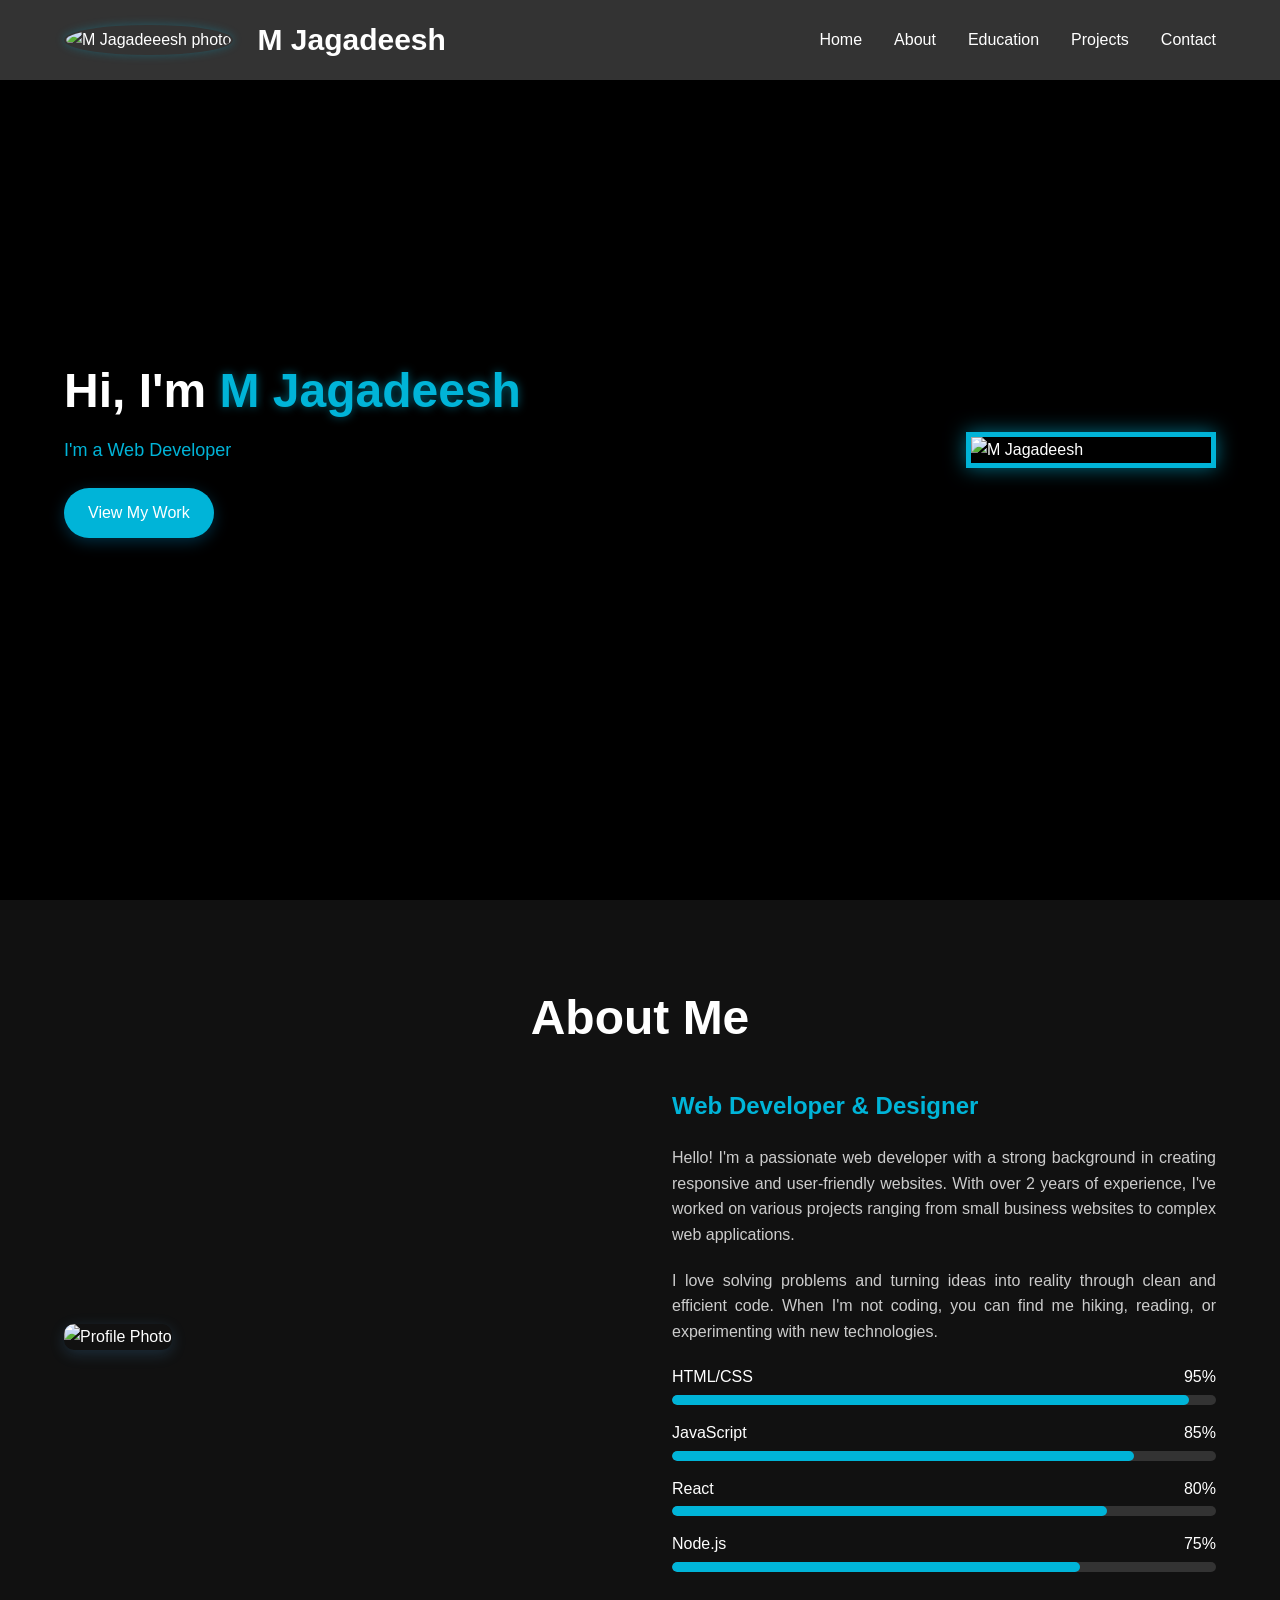
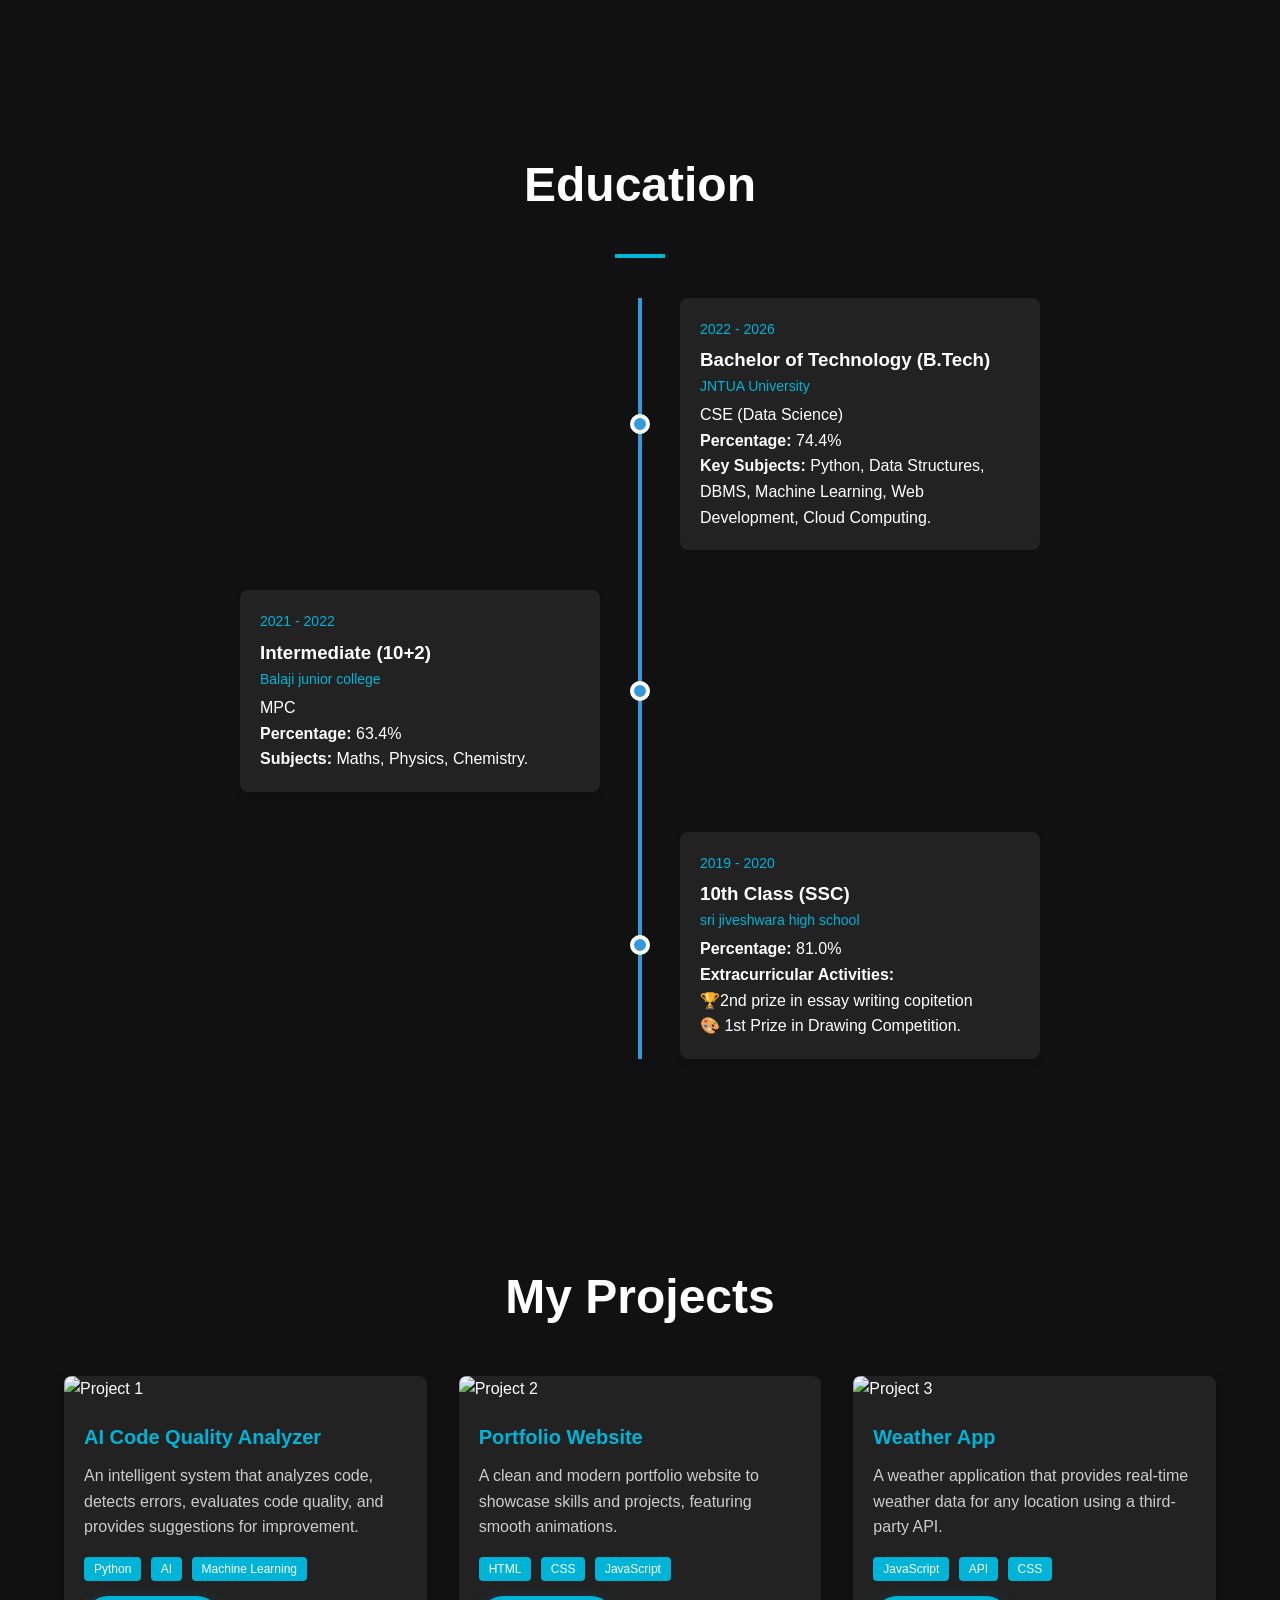
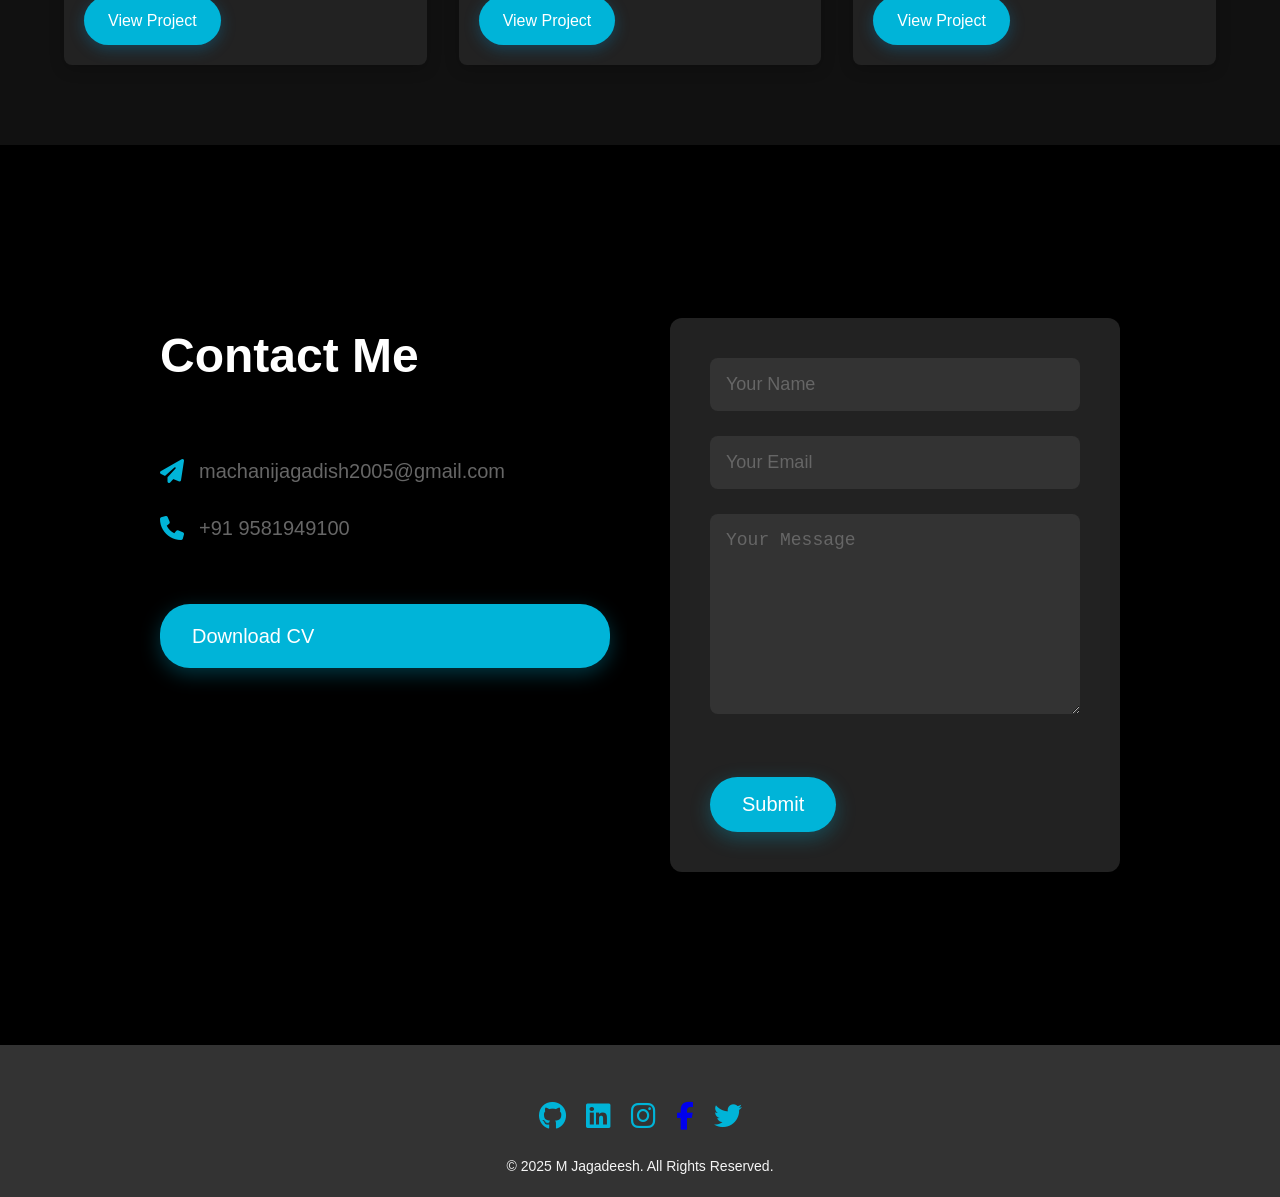
==== index.html @ bbfe8e5e "first commit" ====
<!DOCTYPE html>
<html lang="en">
<head>
    <meta charset="UTF-8">
    <meta name="viewport" content="width=device-width, initial-scale=1.0">
    <title>My Portfolio</title>
    <link rel="stylesheet" href="p.css">
    <link rel="icon"  href="port.css">
</head>
<body>
    <!-- Header -->
<header>
    <nav>
        <div class="profile">
            <div class="profile-pic">
                <img src="./WhatsApp Image 2025-11-25 at 20.45.29_93bc9827.jpg" alt="M Jagadeeesh photo">
            </div>
            <div class="profile-name">M Jagadeesh</div>
        </div>
        <ul class="nav-links">
            <li><a href="#home">Home</a></li>
            <li><a href="#about">About</a></li>
            <li><a href="#education">Education</a></li>
            <li><a href="#projects">Projects</a></li>
            <li><a href="#contact">Contact</a></li>
        </ul>
        <div class="hamburger">
            <div class="bar"></div>
            <div class="bar"></div>
            <div class="bar"></div>
        </div>
    </nav>
</header>

    <!-- Hero Section -->
<section class="hero" id="home">
    <div class="hero-content">
        <div class="text-content">
            <h1>Hi, I'm <span class="highlight">M Jagadeesh</span></h1>
            <p class="animated-text">I'm a <span id="typing-text"></span></p>
            <a href="#projects" class="cta-button">View My Work</a>
        </div>
        <div class="image-content">
            <img src="./WhatsApp Image 2025-11-25 at 20.45.29_93bc9827.jpg" alt="M Jagadeesh" class="hero-image">
        </div>
    </div>
</section>

    <!-- About Section -->
<section class="about" id="about">
    <h2 class="section-title" style="text-align: center;">About Me</h2>
    <div class="about-content">
        <div class="about-image">
            <img src="./WhatsApp Image 2025-11-25 at 20.45.29_93bc9827.jpg" alt="Profile Photo">
        </div>
        <div class="about-text">
            <h3>Web Developer & Designer</h3>
            <p>Hello! I'm a passionate web developer with a strong background in creating responsive and user-friendly websites. With over 2 years of experience, I've worked on various projects ranging from small business websites to complex web applications.</p>
            <p>I love solving problems and turning ideas into reality through clean and efficient code. When I'm not coding, you can find me hiking, reading, or experimenting with new technologies.</p>
            <div class="skills">
                <div class="skill-item">
                    <div class="skill-name">
                        <span>HTML/CSS</span>
                        <span>95%</span>
                    </div>
                    <div class="progress-bar">
                        <div class="progress" style="width: 95%;"></div>
                    </div>
                </div>
                <div class="skill-item">
                    <div class="skill-name">
                        <span>JavaScript</span>
                        <span>85%</span>
                    </div>
                    <div class="progress-bar">
                        <div class="progress" style="width: 85%;"></div>
                    </div>
                </div>
                <div class="skill-item">
                    <div class="skill-name">
                        <span>React</span>
                        <span>80%</span>
                    </div>
                    <div class="progress-bar">
                        <div class="progress" style="width: 80%;"></div>
                    </div>
                </div>
                <div class="skill-item">
                    <div class="skill-name">
                        <span>Node.js</span>
                        <span>75%</span>
                    </div>
                    <div class="progress-bar">
                        <div class="progress" style="width: 75%;"></div>
                    </div>
                </div>
            </div>
        </div>
    </div>
</section>

    <!-- Education Section -->
    <section id="education" class="section alternate-bg">
        <div class="container">
            <div class="section-header">
                <h2 class="section-title" style="text-align: center;">Education</h2>
                <div class="section-line"></div>
            </div>
            <div class="timeline">
                <div class="timeline-item">
                    <div class="timeline-marker"></div>
                    <div class="timeline-content">
                        <div class="timeline-date">2022 - 2026</div>
                        <h3>Bachelor of Technology (B.Tech)</h3>
                        <p class="timeline-place">JNTUA University</p>
                        <p>CSE (Data Science)</p>
                        <p><strong>Percentage:</strong> 74.4%</p>
                        <p><strong>Key Subjects:</strong> Python, Data Structures, DBMS, Machine Learning, Web Development, Cloud Computing.</p>
                    </div>
                </div>
                <div class="timeline-item">
                    <div class="timeline-marker"></div>
                    <div class="timeline-content">
                        <div class="timeline-date">2021 - 2022</div>
                        <h3>Intermediate (10+2)</h3>
                        <p class="timeline-place">Balaji junior college</p>
                        <p>MPC</p>
                        <p><strong>Percentage:</strong> 63.4%</p>
                        <p><strong>Subjects:</strong> Maths, Physics, Chemistry.</p>
                    </div>
                </div>
                <div class="timeline-item">
                    <div class="timeline-marker"></div>
                    <div class="timeline-content">
                        <div class="timeline-date">2019 - 2020</div>
                        <h3>10th Class (SSC)</h3>
                        <p class="timeline-place">sri jiveshwara high school</p>
                        <p><strong>Percentage:</strong> 81.0%</p>
                        <p><strong>Extracurricular Activities:</strong> <br>🏆2nd prize in essay writing copitetion<br>🎨 1st Prize in Drawing Competition.</p>
                    </div>
                </div>
            </div>
        </div>
    </section>

    <!-- Projects Section -->
    <section class="projects" id="projects">
        <div class="projects-container">
            <h2 class="section-title" style="text-align: center;">My Projects</h2>
            <div class="projects-grid">
                <!-- Project 1 -->
                <div class="project-card">
                    <div class="project-image">
                        <img src="Ecommerce pic.jpg" alt="Project 1">
                    </div>
                    <div class="project-info">
                      <h3>AI Code Quality Analyzer</h3>
                      <p>An intelligent system that analyzes code, detects errors, evaluates code quality, and provides suggestions for improvement.</p>
                      <div class="project-tags">
                      <span class="tag">Python</span>
                      <span class="tag">AI</span>
                      <span class="tag">Machine Learning</span>
                    </div>
                        <a href="#" class="cta-button">View Project</a>
                    </div>
                </div>
                
                <!-- Project 2 -->
                <div class="project-card">
                    <div class="project-image">
                        <img src="Portfolio pic.webp" alt="Project 2">
                    </div>
                    <div class="project-info">
                        <h3>Portfolio Website</h3>
                        <p>A clean and modern portfolio website to showcase skills and projects, featuring smooth animations.</p>
                        <div class="project-tags">
                            <span class="tag">HTML</span>
                            <span class="tag">CSS</span>
                            <span class="tag">JavaScript</span>
                        </div>
                        <a href="#" class="cta-button">View Project</a>
                    </div>
                </div>
                
                <!-- Project 3 -->
                <div class="project-card">
                    <div class="project-image">
                        <img src="Weather app pic.jpg" alt="Project 3">
                    </div>
                    <div class="project-info">
                        <h3>Weather App</h3>
                        <p>A weather application that provides real-time weather data for any location using a third-party API.</p>
                        <div class="project-tags">
                            <span class="tag">JavaScript</span>
                            <span class="tag">API</span>
                            <span class="tag">CSS</span>
                        </div>
                        <a href="#" class="cta-button">View Project</a>
                    </div>
                </div>
            </div>
        </div>
    </section>

 <!-- Contact Section -->
<section class="contact" id="contact">
    <div class="contact-container">
        <div class="contact-left">
            <h2 class="section-title">Contact Me</h2>
            <div class="contact-info">
                <div class="contact-detail">
                    <i class="fas fa-paper-plane" style="color: #00b4d8;"></i>
                    <span>machanijagadish2005@gmail.com</span>
                </div>
                <div class="contact-detail">
                    <i class="fas fa-phone" style="color: #00b4d8;"></i>
                    <span>+91 9581949100</span>
                </div>
            </div>
            
            <a href="./MY RESUME Final.pdf" class="cv-button" download>Download CV</a>
        </div>
        <div class="contact-right">
            <form id="contact-form" method="POST" action="https://formspree.io/f/xjkgnlgv">
                <div class="form-group">
                    <input type="text" id="name" name="name" placeholder="Your Name" required>
                </div>
                <div class="form-group">
                    <input type="email" id="email" name="email" placeholder="Your Email" required>
                </div>
                <div class="form-group">
                    <textarea id="message" name="message" placeholder="Your Message" required></textarea>
                </div>
                <button type="submit" class="submit-button">Submit</button>
            </form>
        </div>
    </div>
</section>

<!-- Add this in the <head> section of your HTML to include Font Awesome -->
<link rel="stylesheet" href="https://cdnjs.cloudflare.com/ajax/libs/font-awesome/6.5.1/css/all.min.css">
<!-- Footer -->
<footer>
    <div class="social-links">
        <a href="https://github.com/mjagadeesh-dev" class="social-icon" target="_blank">
            <i class="fab fa-github"></i>
        </a>
        <a href="https://www.linkedin.com/in/m-jagadeesh-282330336/" class="social-icon" target="_blank">
            <i class="fab fa-linkedin"></i>
        </a>
        <a href="" class="social-icon" target="_blank">
            <i class="fab fa-instagram"></i>
        </a>
        <a href=" class="social-icon" target="_blank">
            <i class="fab fa-facebook-f"></i>
        </a>
        <a href="https://x.com/M_Jagadeesh_05" class="social-icon" target="_blank">
            <i class="fab fa-twitter"></i>
        </a>
    </div>
    <p>© 2025 M Jagadeesh. All Rights Reserved.</p>
</footer>

    <script src="p.js"></script>
</body>
</html>
---- p.css ----
﻿* {
    margin: 0;
    padding: 0;
    box-sizing: border-box;
}

body {
    font-family: Arial, sans-serif;
    line-height: 1.6;
    color: #fff;
    background-color: #000;
}

/* Header */
header {
    background-color: #333;
    padding: 1rem 5%;
    position: fixed;
    width: 100%;
    top: 0;
    z-index: 1000;
    box-shadow: 0 2px 20px rgba(0, 0, 0, 0.3); /* Slightly stronger shadow for depth */
    transition: background-color 0.3s ease, transform 0.3s ease, box-shadow 0.3s ease; /* Smooth transitions for all properties */
    animation: slideDown 1s ease-out; /* Slide-down animation on load */
}

header:hover {
    background-color: #2a2a2a; /* Darker on hover for a sleek effect */
    transform: translateY(-2px); /* Slight lift on hover */
    box-shadow: 0 4px 30px rgba(0, 0, 0, 0.4); /* Enhanced shadow on hover */
}

/* Navigation */
nav {
    display: flex;
    justify-content: space-between;
    align-items: center;
    transition: all 0.3s ease; /* Smooth transition for nav layout */
}

/* Profile */
.profile {
    display: flex;
    align-items: center;
    gap: 1.5rem;
    transition: transform 0.3s ease, opacity 0.3s ease; /* Smooth transitions for profile */
}

.profile:hover {
    transform: translateX(-5px); /* Slight shift left on hover for interactivity */
}

/* Profile Picture */
.profile-pic img {
    width: 60px;
    height: 60px;
    border-radius: 100%;
    object-fit: contain;
    transition: transform 0.3s ease, box-shadow 0.3s ease, border 0.3s ease; /* Smooth transitions for all properties */
    border: 2px solid transparent; /* Initial transparent border */
    box-shadow: 0 0 10px rgba(0, 180, 216, 0.3); /* Subtle glow effect */
}

.profile-pic img:hover {
    transform: scale(1.1); /* Scale up on hover */
    box-shadow: 0 0 20px rgba(0, 180, 216, 0.6); /* Stronger glow on hover */
    border: 2px solid #00b4d8; /* Blue border on hover for a modern look */
}

/* Profile Name */
.profile-name {
    color: #fff;
    font-size: 30px;
    font-weight: bold;
    transition: color 0.3s ease, text-shadow 0.3s ease; /* Smooth transitions */
}

.profile-name:hover {
    color: #00b4d8;
    text-shadow: 0 0 10px rgba(0, 180, 216, 0.5); /* Glow effect on hover */
}

/* Navigation Links */
.nav-links {
    list-style: none;
    display: flex;
    gap: 2rem;
    transition: transform 0.3s ease, opacity 0.3s ease; /* Smooth transitions */
}

.nav-links:hover {
    transform: translateY(-2px); /* Slight lift on hover for all links */
}

.nav-links a {
    color: #fff;
    text-decoration: none;
    font-size: 16px;
    position: relative;
    padding: 5px 0; /* Padding for underline effect */
    transition: color 0.3s ease, transform 0.3s ease; /* Smooth transitions */
}

.nav-links a:hover {
    color: #00b4d8;
    transform: scale(1.1); /* Slight scale on hover for individual link */
}

.nav-links a::after {
    content: '';
    position: absolute;
    width: 0;
    height: 2px;
    bottom: 0;
    left: 0;
    background-color: #00b4d8;
    transition: width 0.3s ease; /* Smooth underline animation */
}

.nav-links a:hover::after {
    width: 100%; /* Full-width underline on hover */
}

/* Hamburger Menu */
.hamburger {
    display: none;
    flex-direction: column;
    gap: 5px;
    cursor: pointer;
    transition: transform 0.3s ease, opacity 0.3s ease; /* Smooth transitions */
}

.hamburger:hover {
    transform: rotate(10deg); /* Slight rotation on hover for a dynamic effect */
}

.bar {
    width: 25px;
    height: 3px;
    background-color: #fff;
    transition: all 0.3s ease; /* Smooth transitions for bars */
    border-radius: 2px; /* Rounded bars for a modern look */
}

.hamburger:hover .bar {
    background-color: #00b4d8;
    transform: scale(1.1); /* Slightly thicker on hover */
}

/* Animation for Header on Load */
@keyframes slideDown {
    from {
        transform: translateY(-100%);
        opacity: 0;
    }
    to {
        transform: translateY(0);
        opacity: 1;
    }
}

/* Responsive Design for Header */
@media (max-width: 768px) {
    header {
        padding: 0.5rem 5%; /* Reduced padding for mobile */
    }

    .profile-pic img {
        width: 40px;
        height: 40px; /* Smaller profile pic on mobile */
    }

    .profile-name {
        font-size: 20px; /* Smaller name on mobile */
    }

    .nav-links {
        display: none;
        position: absolute;
        top: 60px;
        left: 0;
        right: 0;
        background-color: #333;
        flex-direction: column;
        padding: 20px;
        transform: translateY(-100%);
        transition: transform 0.3s ease;
    }

    .nav-links.active {
        display: flex;
        transform: translateY(0);
    }

    .nav-links li {
        margin: 10px 0;
    }

    .nav-links a {
        font-size: 14px; /* Smaller links on mobile */
        padding: 5px;
    }

    .hamburger {
        display: flex;
    }
}

/* Hero Section */
.hero {
    height: 100vh;
    background-color: #000;
    display: flex;
    align-items: center;
    justify-content: center;
    padding: 0 5%;
    overflow: hidden;
    position: relative; /* For potential border effects */
}

.hero-content {
    max-width: 1200px;
    width: 100%;
    display: flex;
    align-items: center;
    gap: 4rem;
    animation: fadeIn 1.5s ease-in;
    position: relative; /* For layering effects */
}

.text-content {
    flex: 1;
    text-align: left;
}

.text-content h1 {
    font-size: 48px;
    line-height: 1.2;
    margin-bottom: 1rem;
    color: #fff;
    animation: slideInLeft 1.5s ease-out; /* Slide in from left for cool effect */
}

.highlight {
    color: #00b4d8;
    text-shadow: 0 0 10px rgba(0, 180, 216, 0.5); /* Glow effect for highlight */
}

.animated-text {
    font-size: 18px;
    color: #00b4d8;
    margin-bottom: 1.5rem;
    animation: fadeInUp 1.5s ease-out 0.5s; /* Fade in with slight delay for cool effect */
}

.cta-button {
    background-color: #00b4d8;
    color: #fff;
    padding: 12px 24px;
    border: none;
    border-radius: 25px;
    font-size: 16px;
    cursor: pointer;
    transition: transform 0.3s ease, background-color 0.3s ease, box-shadow 0.3s ease;
    box-shadow: 0 4px 15px rgba(0, 148, 216, 0.3);
    text-decoration: none;
    display: inline-block;
    position: relative; /* For hover effect */
    animation: bounceIn 1.5s ease-out 1s; /* Bounce in for cool effect */
}

.cta-button:hover {
    transform: translateY(-2px);
    background-color: #0095c8;
    box-shadow: 0 6px 20px rgba(0, 148, 216, 0.5);
}

.cta-button::before {
    content: '';
    position: absolute;
    width: 0;
    height: 2px;
    bottom: -5px;
    left: 50%;
    background-color: #fff;
    transition: width 0.3s ease, left 0.3s ease;
}

.cta-button:hover::before {
    width: 100%;
    left: 0; /* Underline effect on hover */
}

.image-content {
    flex: 1;
    display: flex;
    justify-content: flex-end;
    position: relative; /* For border effect */
}

.hero-image {
    max-width: 100%;
    width: 250px; /* Medium size, can adjust as needed */
    height: auto;
    border-radius: 0; /* Removed border-radius for full border effect */
    border: 5px solid #00b4d8; /* Bold blue border touching edges */
    box-shadow: 0 0 20px rgba(0, 180, 216, 0.6); /* Glow effect for image */
    transition: transform 0.3s ease, box-shadow 0.3s ease; /* Smooth transitions */
    animation: none; /* Removed float animation to keep image constant */
    position: relative; /* For border positioning */
}

.hero-image:hover {
    transform: scale(1.05); /* Slight scale on hover for cool effect */
    box-shadow: 0 0 30px rgba(0, 180, 216, 1); /* Stronger glow on hover */
}

/* Border Effect to Touch the End (Full Width/Height) */
.hero-image::after {
    content: '';
    position: absolute;
    top: -5px;
    left: -5px;
    right: -5px;
    bottom: -5px;
    border: 5px solid rgba(0, 180, 216, 0.3); /* Semi-transparent outer border for depth */
    border-radius: 0; /* Match image border */
    z-index: -1; /* Behind the image */
    animation: pulse 3s infinite ease-in-out; /* Pulsing border effect */
}

/* Cool Animations */
@keyframes fadeIn {
    from {
        opacity: 0;
        transform: translateY(20px);
    }
    to {
        opacity: 1;
        transform: translateY(0);
    }
}

@keyframes slideInLeft {
    from {
        opacity: 0;
        transform: translateX(-100px);
    }
    to {
        opacity: 1;
        transform: translateX(0);
    }
}

@keyframes fadeInUp {
    from {
        opacity: 0;
        transform: translateY(30px);
    }
    to {
        opacity: 1;
        transform: translateY(0);
    }
}

@keyframes bounceIn {
    0% {
        opacity: 0;
        transform: scale(0.3);
    }
    50% {
        transform: scale(1.1);
    }
    100% {
        opacity: 1;
        transform: scale(1);
    }
}

@keyframes pulse {
    0% {
        transform: scale(1);
        opacity: 0.5;
    }
    50% {
        transform: scale(1.1);
        opacity: 1;
    }
    100% {
        transform: scale(1);
        opacity: 0.5;
    }
}

/* Responsive Design for Hero Section */
@media (max-width: 768px) {
    .hero {
        height: auto;
        padding: 60px 5% 20px; /* Adjust for header and mobile spacing */
    }

    .hero-content {
        flex-direction: column;
        text-align: center;
        gap: 2rem;
    }

    .image-content {
        justify-content: center;
    }

    .text-content h1 {
        font-size: 32px;
    }

    .hero-image {
        max-width: 200px; /* Smaller image on mobile */
        width: 200px; /* Fixed width for mobile */
        border: 3px solid #00b4d8; /* Thinner border on mobile */
    }

    .hero-image::after {
        border: 3px solid rgba(0, 180, 216, 0.3); /* Thinner outer border on mobile */
        top: -3px;
        left: -3px;
        right: -3px;
        bottom: -3px;
    }

    .cta-button {
        padding: 10px 20px;
        font-size: 14px;
    }
}

/* About Section */
.about {
    padding: 80px 5%;
    background-color: #111;
    color: #fff;
}

.section-title {
    font-size: 36px;
    margin-bottom: 40px;
    color: #00b4d8;
    text-align: center;
}

.about-content {
    max-width: 1200px;
    margin: 0 auto;
    display: flex; /* Ensures side-by-side layout on desktop */
    gap: 4rem;
    align-items: center;
}

.about-image, .about-text {
    flex: 1; /* Both image and content take equal width (50% each) */
}

.about-image {
    width: 100%; /* Ensures the image scales to match the content width */
}

.about-image img {
    max-width: 60%;
    height: auto;
    border-radius: 10px;
    box-shadow: 0 4px 15px rgba(74, 161, 227, 0.2);
}

.about-text {
    text-align: justify;
}

.about-text h3 {
    font-size: 24px;
    margin-bottom: 20px;
    color: #00b4d8;
}

.about-text p {
    margin-bottom: 20px;
    color: #ccc;
}

.skills {
    margin-top: 20px;
}

.skill-item {
    margin-bottom: 15px;
}

.skill-name {
    display: flex;
    justify-content: space-between;
    font-size: 16px;
    color: #fff;
    margin-bottom: 5px;
}

.progress-bar {
    height: 10px;
    background-color: #333;
    border-radius: 5px;
    overflow: hidden;
}

.progress {
    height: 100%;
    background-color: #00b4d8;
    border-radius: 5px;
    transition: width 0.3s ease;
}

/* Responsive Design for About Section */
@media (max-width: 768px) {
    .about-content {
        flex-direction: column; /* Stacks image and content vertically on mobile */
        gap: 2rem;
        text-align: center;
    }

    .about-image, .about-text {
        width: 100%; /* Full width on mobile for both image and content */
    }

    .about-image {
        width: 120px; /* Medium size for mobile (you can adjust if needed) */
        margin: 0 auto; /* Centers the image on mobile */
    }

    .about-text {
        text-align: left; /* Keeps text left-aligned on mobile for readability */
    }
}

/* Education Section */
.section {
    padding: 80px 5%;
    text-align: center;
}

.alternate-bg {
    background-color: #111;
}

.container {
    width: 80%;
    margin: 0 auto;
}

.section-header {
    margin-bottom: 40px;
}

.section-line {
    width: 50px;
    height: 4px;
    background-color: #00b4d8;
    margin: 10px auto;
}

.timeline {
    position: relative;
    max-width: 800px;
    margin: auto;
}

.timeline::before {
    content: "";
    position: absolute;
    left: 50%;
    width: 4px;
    background: #3498db;
    height: 100%;
    transform: translateX(-50%);
}

.timeline-item {
    display: flex;
    justify-content: space-between;
    align-items: center;
    position: relative;
    margin-bottom: 40px;
    opacity: 0;
    transform: translateY(40px);
    transition: opacity 0.6s ease, transform 0.6s ease;
}

.timeline-item:nth-child(odd) {
    flex-direction: row-reverse;
}

.timeline-item.visible {
    opacity: 1;
    transform: translateY(0);
}

.timeline-marker {
    width: 20px;
    height: 20px;
    background: #3498db;
    border-radius: 50%;
    position: absolute;
    left: 50%;
    transform: translateX(-50%);
    z-index: 1;
    border: 4px solid white;
    transition: transform 0.3s ease, background-color 0.3s ease, box-shadow 0.3s ease;
}

.timeline-marker:hover {
    transform: translateX(-50%) scale(1.3);
    background-color: #2980b9;
    box-shadow: 0 0 10px rgba(41, 128, 185, 0.8);
}

.timeline-content {
    width: 45%;
    background: #222;
    padding: 20px;
    border-radius: 8px;
    box-shadow: 0 4px 10px rgba(0, 0, 0, 0.1);
    text-align: left;
    color: #fff;
    transition: transform 0.3s ease, box-shadow 0.3s ease;
}

.timeline-content:hover {
    transform: scale(1.05);
    box-shadow: 0 8px 20px rgba(0, 0, 0, 0.15);
}

.timeline-date, .timeline-place {
    color: #00b4d8;
    font-size: 14px;
    margin-bottom: 5px;
}

@media (max-width: 768px) {
    .timeline::before {
        left: 20px;
    }

    .timeline-item {
        flex-direction: column !important;
        align-items: flex-start;
        padding-left: 40px;
    }

    .timeline-marker {
        left: 20px;
        transform: translateX(0);
    }

    .timeline-content {
        width: 100%;
    }
}

/* Projects Section */
.projects {
    padding: 80px 5%;
    background-color: #111;
}

.projects-container {
    max-width: 1200px;
    margin: 0 auto;
}

.projects-grid {
    display: grid;
    grid-template-columns: repeat(auto-fit, minmax(300px, 1fr));
    gap: 2rem;
    margin-top: 40px;
}

.project-card {
    background-color: #222;
    border-radius: 8px;
    overflow: hidden;
    box-shadow: 0 4px 15px rgba(0, 0, 0, 0.2);
    transition: transform 0.3s ease, box-shadow 0.3s ease;
}

.project-card:hover {
    transform: translateY(-5px);
    box-shadow: 0 8px 20px rgba(0, 0, 0, 0.3);
}

.project-image img {
    width: 100%;
    height: 200px;
    object-fit: cover;
}

.project-info {
    padding: 20px;
    color: #fff;
}

.project-info h3 {
    font-size: 20px;
    margin-bottom: 10px;
    color: #00b4d8;
}

.project-info p {
    margin-bottom: 15px;
    color: #ccc;
}

.project-tags {
    margin-bottom: 15px;
}

.tag {
    background-color: #00b4d8;
    color: #fff;
    padding: 5px 10px;
    border-radius: 4px;
    font-size: 12px;
    margin-right: 5px;
}

/* Contact Section */
.contact {
    padding: 80px 5%;
    background-color: #000; /* Black background as in the image */
    display: flex;
    justify-content: center;
    align-items: center;
    min-height: 100vh; /* Full viewport height for centering */
}

.contact-container {
    max-width: 1000px; /* Increased max-width for more space */
    width: 100%;
    display: flex;
    gap: 60px; /* Increased space between left and right columns */
    padding: 20px; /* Added padding for more space around content */
}

.contact-left, .contact-right {
    flex: 1;
}

.contact-left {
    display: flex;
    flex-direction: column;
    gap: 30px; /* Increased gap for more vertical space */
    color: #666; /* Gray text for contact details and icons */
}

.section-title {
    font-size: 48px; /* Larger title for prominence */
    margin-bottom: 30px; /* Increased margin for more space */
    color: #fff; /* White text as in the image */
    text-align: left;
    font-weight: bold;
}

.contact-info {
    display: flex;
    flex-direction: column;
    gap: 25px; /* Increased gap for more space */
}

.contact-detail {
    display: flex;
    align-items: center;
    gap: 15px; /* Increased gap for more space */
    font-size: 20px; /* Larger text for prominence */
}

.contact-detail i {
    font-size: 24px; /* Larger icons for prominence */
}

.contact-detail span {
    font-size: 20px;
    color: #666;
}

.social-links {
    display: flex;
    gap: 25px; /* Increased gap for more space */
    margin-top: 30px; /* Increased margin for more space */
}

.social-links a {
    font-size: 28px; /* Larger social icons for prominence */
    transition: color 0.3s ease, transform 0.3s ease;
}

.social-links a:hover {
    color: #00b4d8; /* Blue on hover for consistency with your theme */
    transform: scale(1.2); /* Slight scale on hover */
}

.cv-button {
    background-color: #00b4d8; /* Changed from red to blue per your request */
    color: #fff;
    padding: 16px 32px; /* Larger padding for more space */
    border: none;
    border-radius: 30px; /* Slightly larger radius for modern look */
    font-size: 20px; /* Larger text for prominence */
    cursor: pointer;
    margin-top: 30px; /* Increased margin for more space */
    text-decoration: none;
    display: inline-block;
    box-shadow: 0 6px 20px rgba(0, 180, 216, 0.3); /* Updated shadow color per your request */
    transition: transform 0.3s ease, background-color 0.3s ease, box-shadow 0.3s ease;
}

.cv-button:hover {
    transform: translateY(-3px); /* Slightly larger lift for emphasis */
    background-color: #0095c8; /* Darker blue on hover */
    box-shadow: 0 8px 25px rgba(0, 180, 216, 0.5); /* Updated shadow color per your request */
}

.contact-right form {
    background-color: #222; /* Dark gray background for form */
    padding: 40px; /* Increased padding for more space */
    border-radius: 12px; /* Slightly larger radius for modern look */
    box-shadow: 0 15px 40px rgba(0, 0, 0, 0.3);
    transition: transform 0.3s ease, box-shadow 0.3s ease;
}

form:hover {
    transform: translateY(-8px); /* Larger lift for emphasis */
    box-shadow: 0 20px 50px rgba(0, 0, 0, 0.4);
}

.form-group {
    margin-bottom: 25px; /* Increased margin for more space */
}

.form-group input, .form-group textarea {
    width: 100%;
    padding: 16px; /* Larger padding for more space */
    border: none;
    border-radius: 8px; /* Slightly larger radius for modern look */
    background-color: #333; /* Darker gray for inputs */
    color: #fff;
    font-size: 18px; /* Larger text for prominence */
    transition: box-shadow 0.3s ease;
}

.form-group input::placeholder, .form-group textarea::placeholder {
    color: #666; /* Gray placeholders as in the image */
    opacity: 1; /* Ensure placeholder is fully visible */
    font-size: 18px; /* Larger placeholder text */
}

.form-group input:focus, .form-group textarea:focus {
    outline: none;
    box-shadow: 0 0 15px rgba(0, 180, 216, 0.5); /* Updated shadow color per your request, larger glow */
}

.form-group textarea {
    height: 200px; /* Increased height for more space */
    resize: vertical;
}

.submit-button {
    background-color: #00b4d8; /* Changed from red to blue per your request */
    color: #fff;
    padding: 16px 32px; /* Larger padding for more space */
    border: none;
    border-radius: 30px; /* Slightly larger radius for modern look */
    font-size: 20px; /* Larger text for prominence */
    cursor: pointer;
    margin-top: 30px; /* Increased margin for more space */
    transition: transform 0.3s ease, background-color 0.3s ease, box-shadow 0.3s ease;
    display: inline-block;
    text-decoration: none;
    box-shadow: 0 6px 20px rgba(0, 180, 216, 0.3); /* Updated shadow color per your request */
}

.submit-button:hover {
    transform: translateY(-3px); /* Larger lift for emphasis */
    background-color: #0095c8; /* Darker blue on hover */
    box-shadow: 0 8px 25px rgba(0, 180, 216, 0.5); /* Updated shadow color per your request */
}

/* Responsive Design for Contact Section */
@media (max-width: 768px) {
    .contact-container {
        flex-direction: column;
        gap: 30px; /* Increased gap for more space on mobile */
        padding: 15px; /* Reduced padding but still spacious */
    }

    .contact-left, .contact-right {
        width: 100%;
    }

    .section-title {
        text-align: center;
        font-size: 36px; /* Maintained larger title on mobile */
    }

    .contact-left {
        align-items: center;
    }

    .contact-detail {
        font-size: 18px; /* Slightly smaller but still prominent */
    }

    .contact-detail i {
        font-size: 22px; /* Slightly smaller but still prominent */
    }

    .social-links a {
        font-size: 24px; /* Slightly smaller but still prominent */
    }

    .cv-button, .submit-button {
        width: 100%;
        font-size: 18px; /* Slightly smaller on mobile */
        padding: 14px 28px; /* Adjusted padding for mobile */
    }

    .form-group input, .form-group textarea {
        padding: 14px; /* Adjusted padding for mobile */
        font-size: 16px; /* Slightly smaller on mobile */
    }

    .form-group input::placeholder, .form-group textarea::placeholder {
        font-size: 16px; /* Slightly smaller placeholder on mobile */
    }

    .form-group textarea {
        height: 180px; /* Slightly reduced height for mobile */
    }

    .contact-right form {
        padding: 25px; /* Reduced padding but still spacious */
        border-radius: 10px; /* Slightly smaller radius on mobile */
    }
}

/* Footer */
footer {
    background-color: #333;
    padding: 20px 5%;
    text-align: center;
    color: #fff;
    position: relative; /* For potential animations or effects */
    overflow: hidden; /* Ensures animations stay within bounds */
}

.social-links {
    margin-bottom: 15px; /* Slightly increased for better spacing */
    display: flex;
    justify-content: center;
    gap: 20px; /* Space between icons */
}

.social-icon {
    color: #00b4d8;
    font-size: 24px; /* Larger icons for a cool effect */
    transition: all 0.3s ease; /* Smooth transition for all properties */
    position: relative; /* For hover effects */
    text-decoration: none;
}

.social-icon:hover {
    color: #0095c8; /* Darker blue on hover */
    transform: scale(1.2) rotate(10deg); /* Scale up and rotate slightly for a dynamic effect */
    text-shadow: 0 0 10px rgba(0, 180, 216, 0.5); /* Glow effect on hover */
}

.social-icon::before {
    content: '';
    position: absolute;
    width: 0;
    height: 2px;
    bottom: -5px;
    left: 50%;
    background-color: #00b4d8;
    transition: width 0.3s ease, left 0.3s ease;
}

.social-icon:hover::before {
    width: 100%;
    left: 0; /* Underline effect on hover */
}

/* Dynamic Animation for Social Icons */
.social-icon {
    animation: bounce 2s infinite ease-in-out; /* Bounce animation for a cool effect */
}

/* Bounce Animation */
@keyframes bounce {
    0%, 100% {
        transform: translateY(0);
    }
    50% {
        transform: translateY(-5px);
    }
}

/* Copyright Text */
footer p {
    font-size: 14px;
    color: whitesmoke;
    margin: 0; /* Removed margin to tighten spacing */
    transition: color 0.3s ease;
}

footer p:hover {
    color: #00b4d8; /* Interactive effect on hover */
}

/* Responsive Design for Footer */
@media (max-width: 768px) {
    footer {
        padding: 15px 5%; /* Reduced padding for mobile */
    }

    .social-links {
        gap: 15px; /* Smaller gap on mobile */
    }

    .social-icon {
        font-size: 20px; /* Slightly smaller icons on mobile */
    }

    footer p {
        font-size: 12px; /* Smaller text on mobile */
    }
}

/* Animations */
@keyframes fadeIn {
    from {
        opacity: 0;
        transform: translateY(20px);
    }
    to {
        opacity: 1;
        transform: translateY(0);
    }
}

@keyframes float {
    0%, 100% {
        transform: translateY(0);
    }
    50% {
        transform: translateY(-10px);
    }
}

/* Responsive Design */
@media (max-width: 768px) {
    .nav-links {
        display: none;
        position: absolute;
        top: 60px;
        left: 0;
        right: 0;
        background-color: #333;
        flex-direction: column;
        padding: 20px;
        transform: translateY(-100%);
        transition: transform 0.3s ease;
    }

    .nav-links.active {
        display: flex;
        transform: translateY(0);
    }

    .nav-links li {
        margin: 10px 0;
    }

    .hamburger {
        display: flex;
    }

    .hero-content {
        flex-direction: column;
        text-align: center;
        gap: 2rem;
    }

    .image-content {
        justify-content: center;
    }

    .about-content {
        flex-direction: column;
        gap: 2rem;
    }

    .text-content h1 {
        font-size: 32px;
    }

    .hero-image {
        max-width: 200px;
    }

    .cta-button {
        padding: 10px 20px;
        font-size: 14px;
    }

    .section-title {
        font-size: 28px;
    }
}
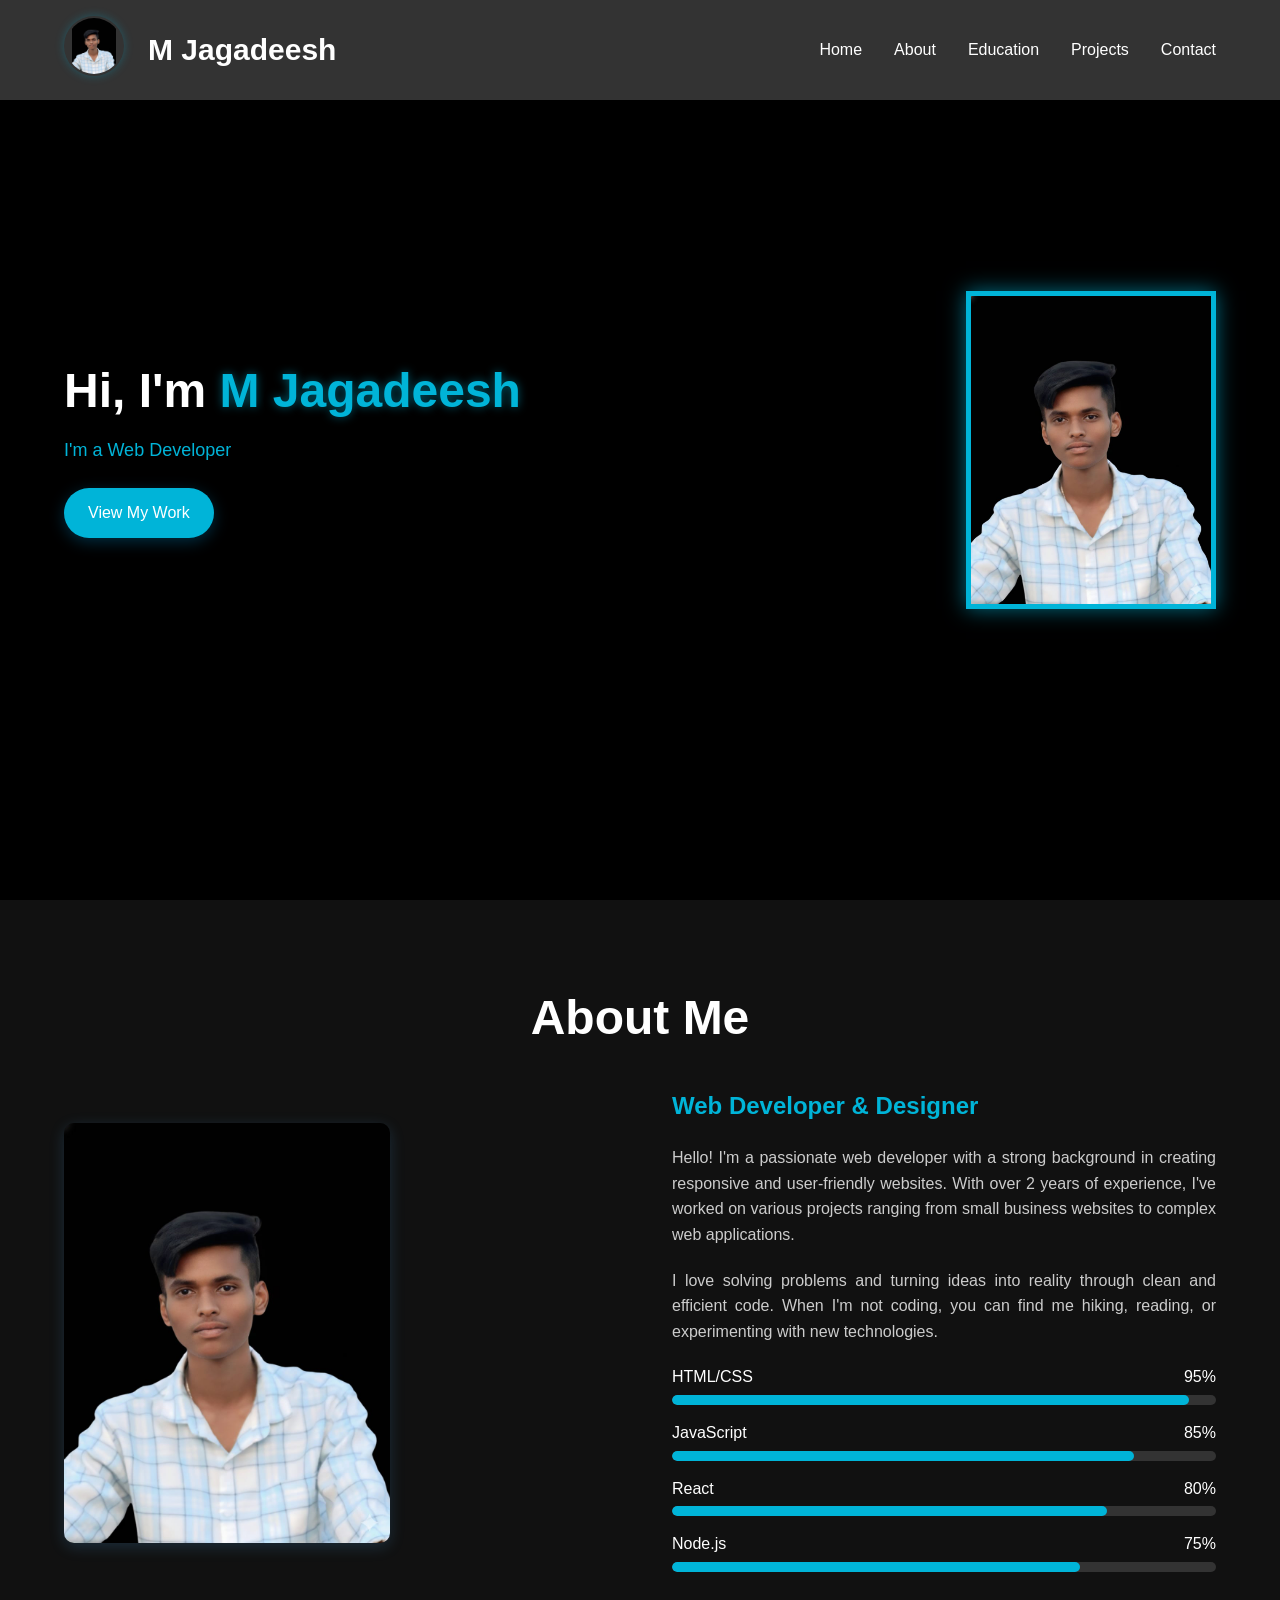
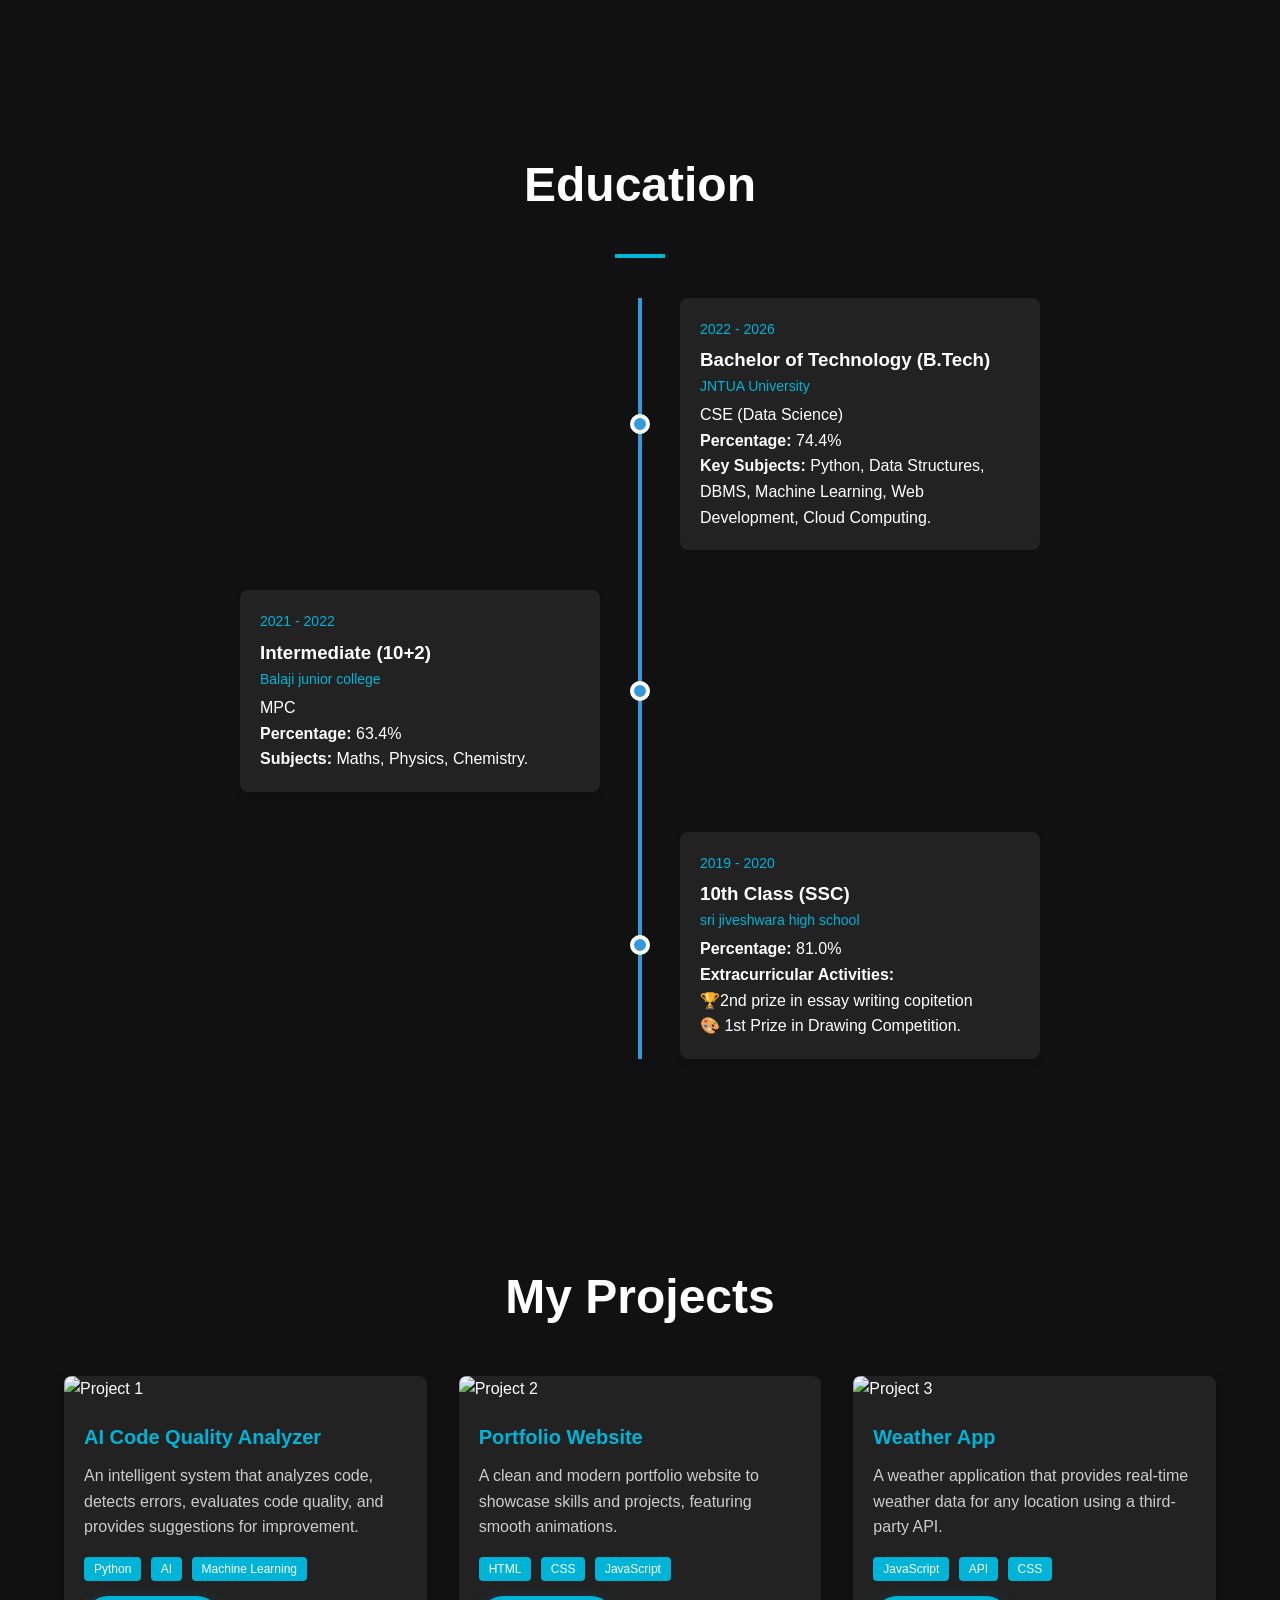
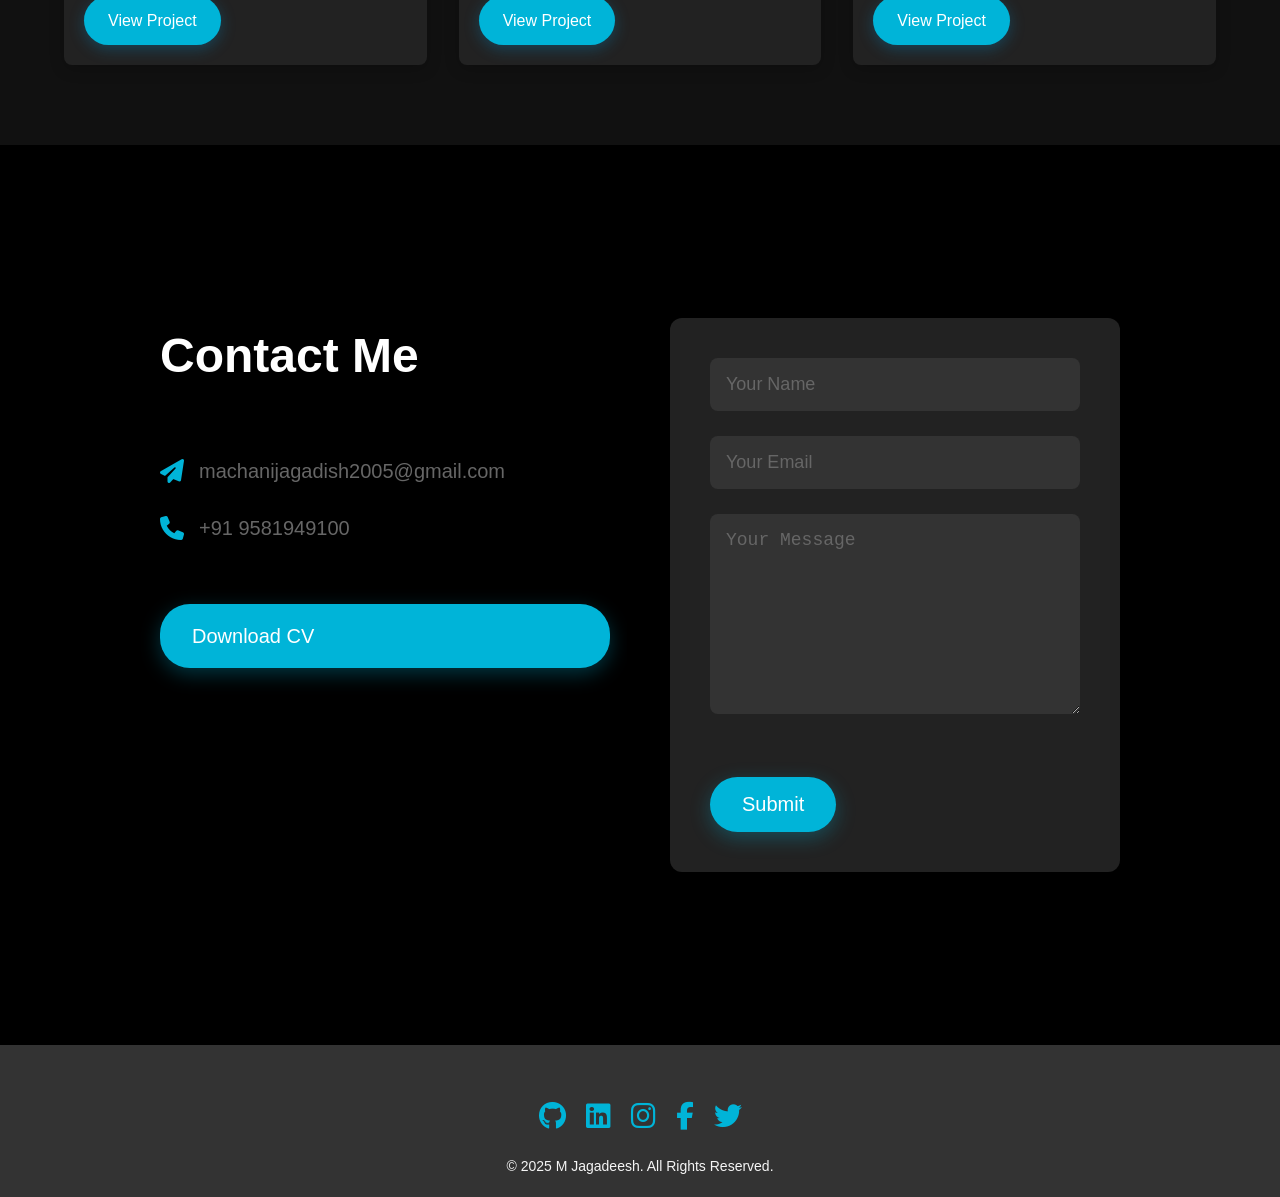
==== commit c490c134: "Fix social icon link formatting in index.html" ====
--- a/index.html
+++ b/index.html
@@ -251,7 +251,7 @@
         <a href="" class="social-icon" target="_blank">
             <i class="fab fa-instagram"></i>
         </a>
-        <a href=" class="social-icon" target="_blank">
+        <a href="" class="social-icon" target="_blank">
             <i class="fab fa-facebook-f"></i>
         </a>
         <a href="https://x.com/M_Jagadeesh_05" class="social-icon" target="_blank">
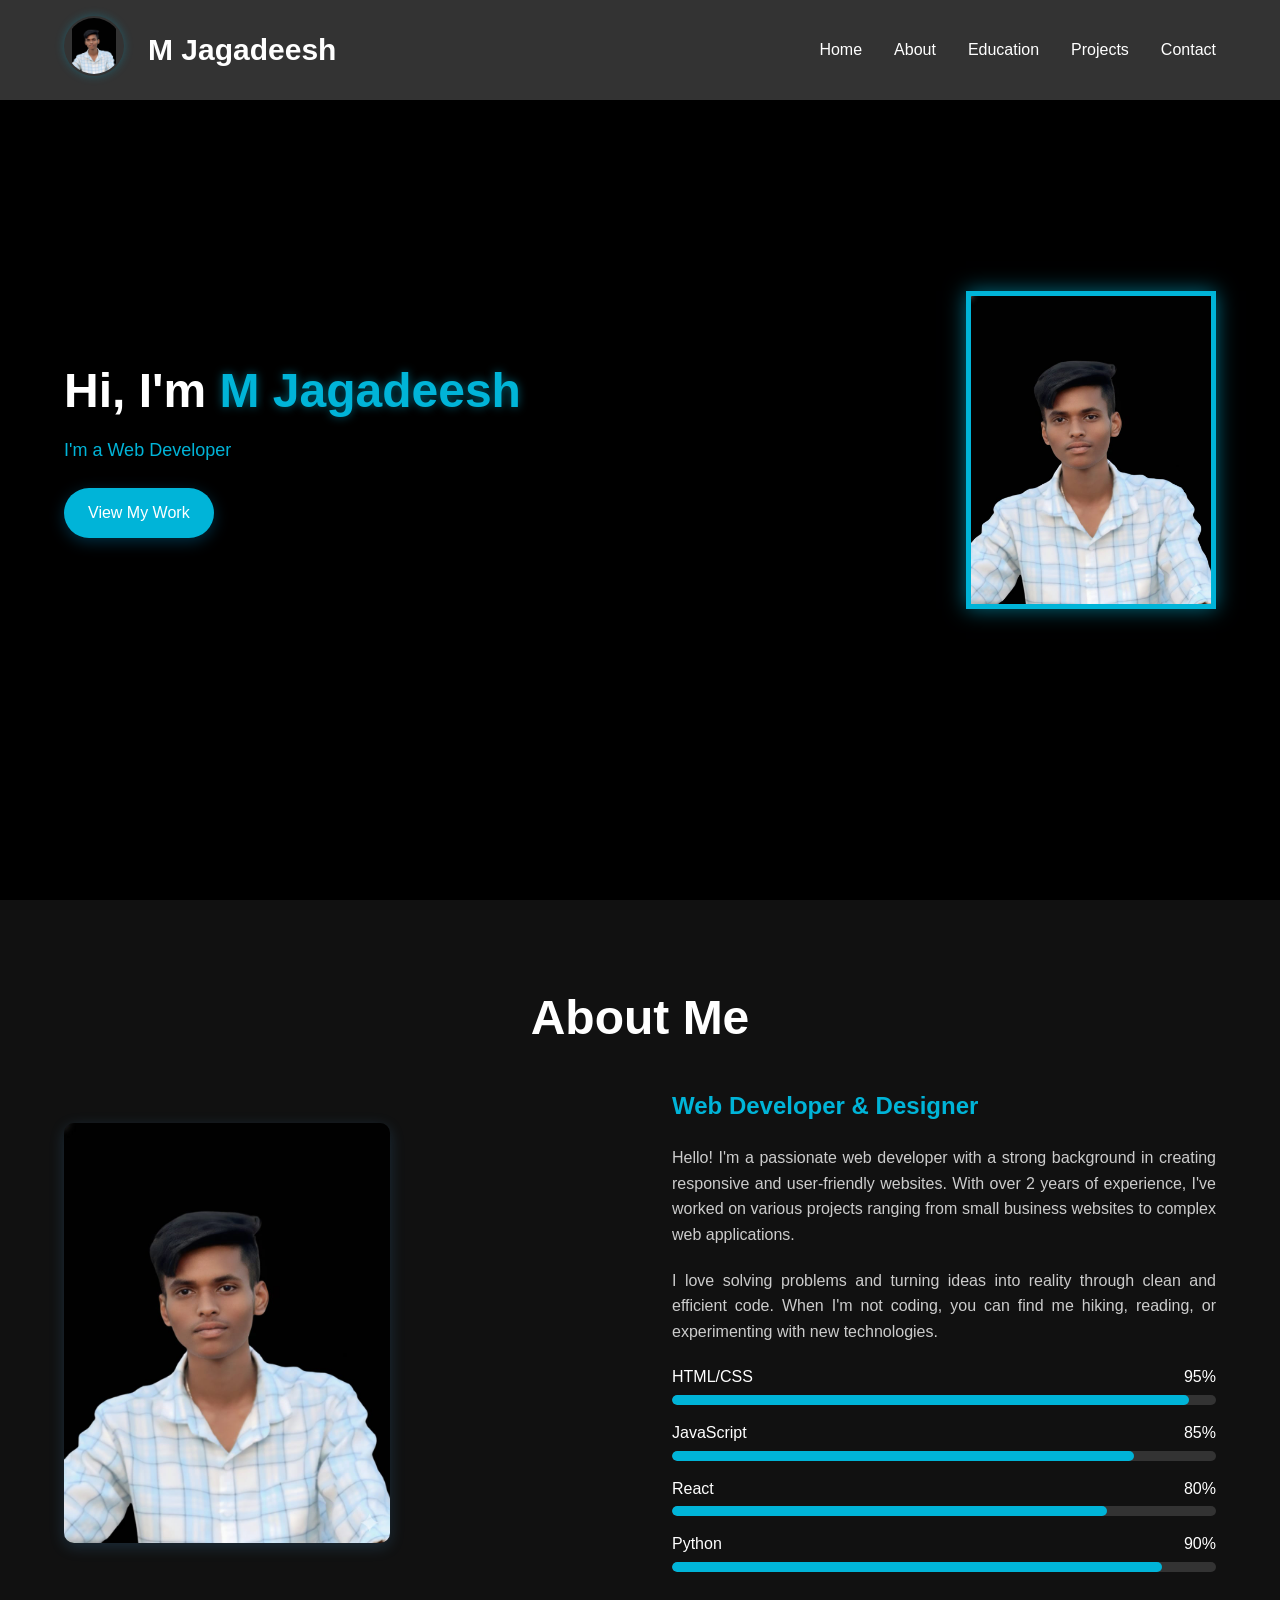
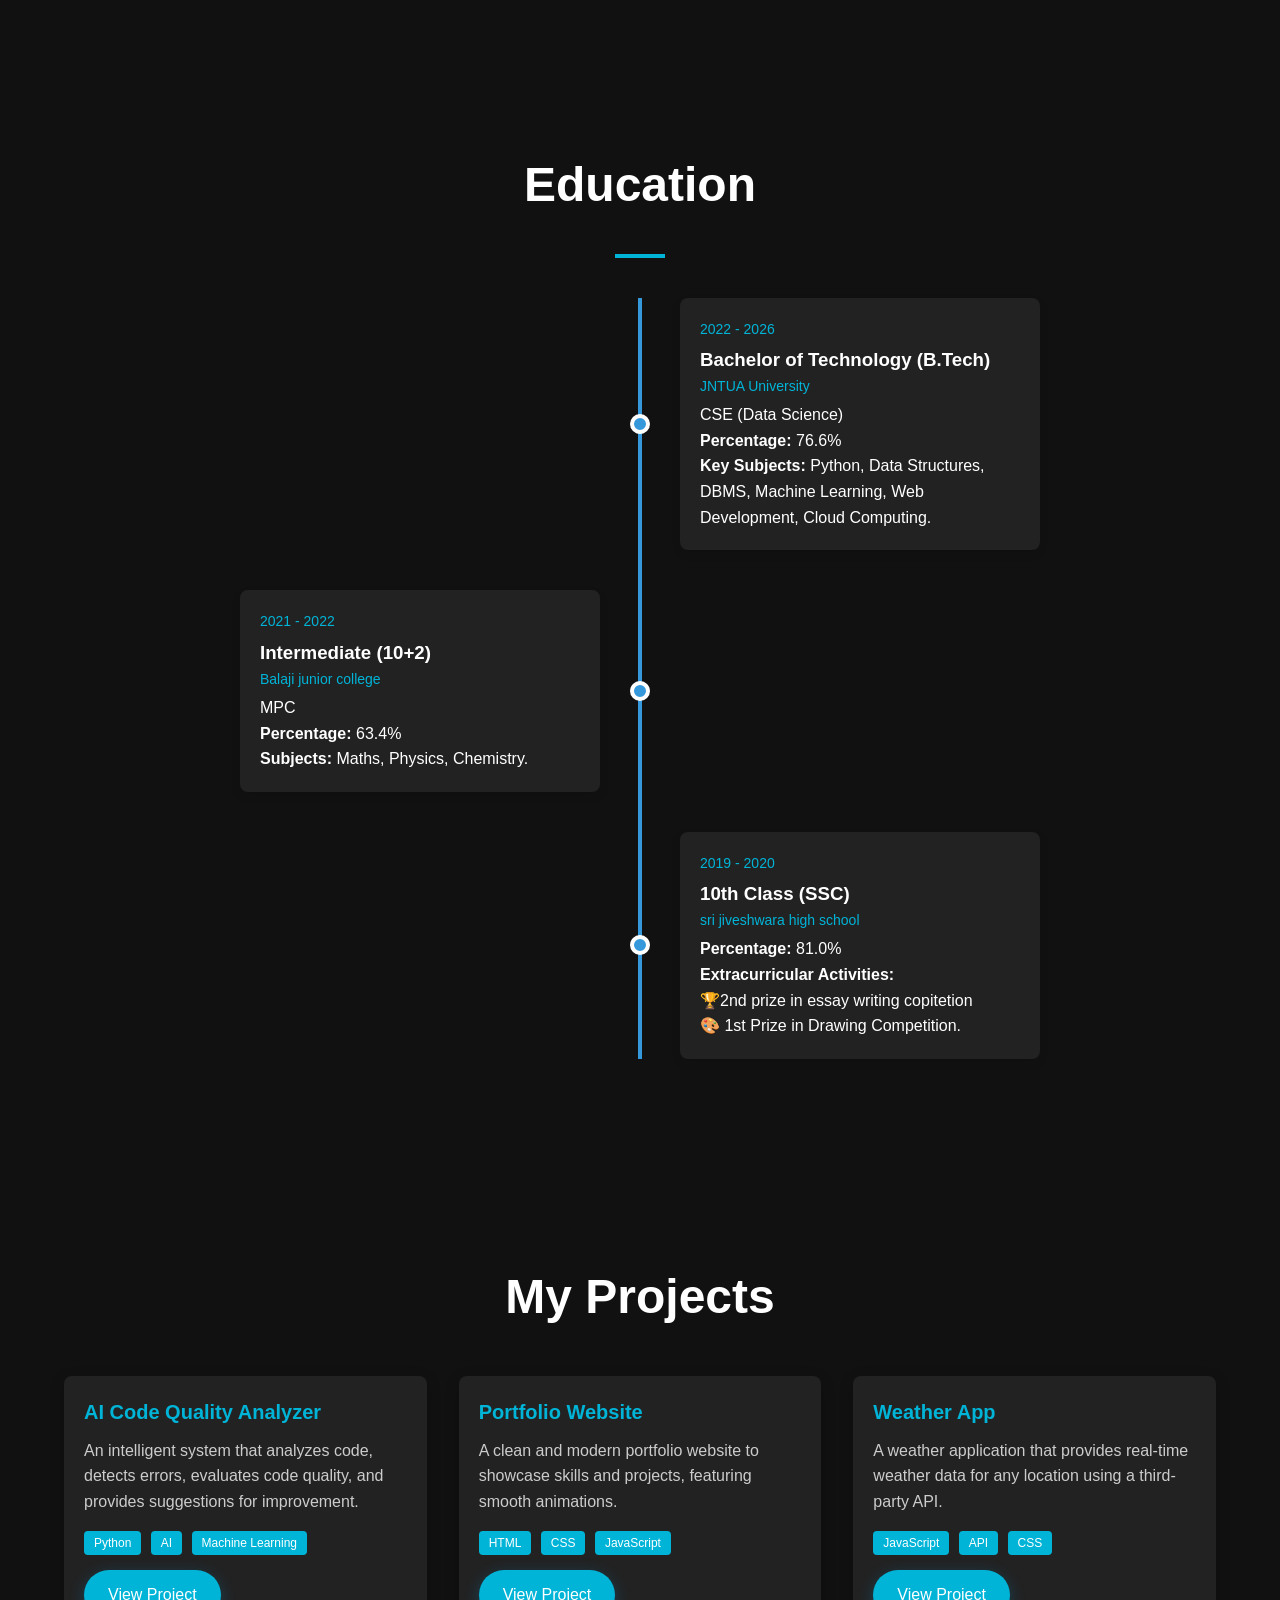
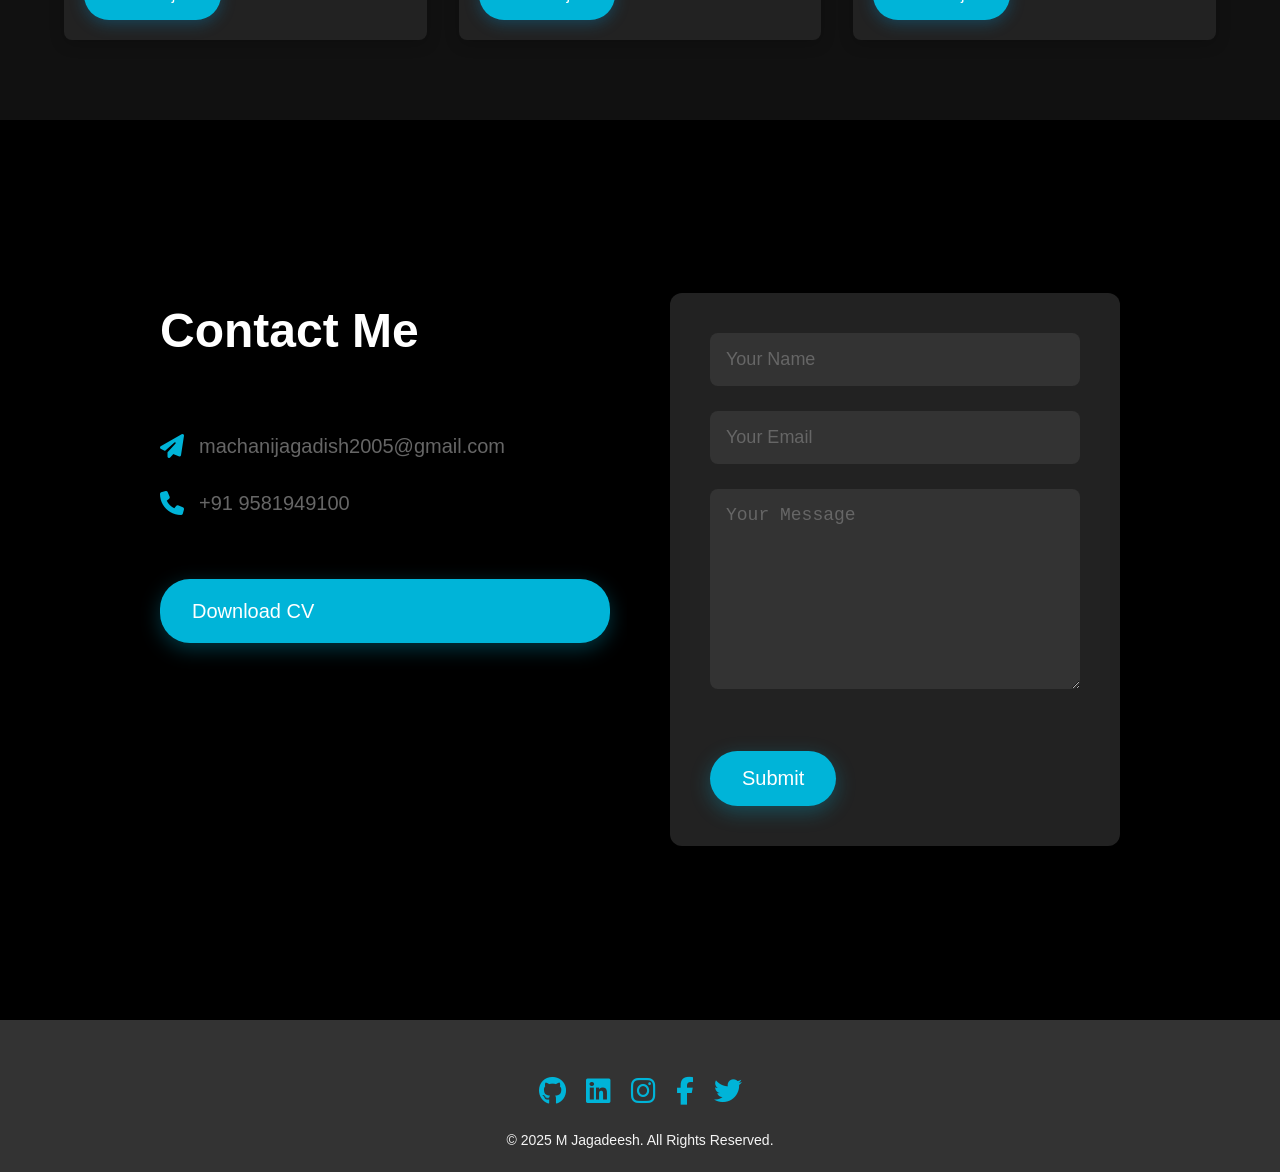
==== commit 13d23d96: "Replace Node.js with Python and update percentages Updated skill ratings and project descriptions in" ====
--- a/index.html
+++ b/index.html
@@ -87,11 +87,11 @@
                 </div>
                 <div class="skill-item">
                     <div class="skill-name">
-                        <span>Node.js</span>
-                        <span>75%</span>
-                    </div>
-                    <div class="progress-bar">
-                        <div class="progress" style="width: 75%;"></div>
+                        <span>Python</span>
+                        <span>90%</span>
+                    </div>
+                    <div class="progress-bar">
+                        <div class="progress" style="width: 90%;"></div>
                     </div>
                 </div>
             </div>
@@ -114,7 +114,7 @@
                         <h3>Bachelor of Technology (B.Tech)</h3>
                         <p class="timeline-place">JNTUA University</p>
                         <p>CSE (Data Science)</p>
-                        <p><strong>Percentage:</strong> 74.4%</p>
+                        <p><strong>Percentage:</strong> 76.6%</p>
                         <p><strong>Key Subjects:</strong> Python, Data Structures, DBMS, Machine Learning, Web Development, Cloud Computing.</p>
                     </div>
                 </div>
@@ -150,9 +150,7 @@
             <div class="projects-grid">
                 <!-- Project 1 -->
                 <div class="project-card">
-                    <div class="project-image">
-                        <img src="Ecommerce pic.jpg" alt="Project 1">
-                    </div>
+                   
                     <div class="project-info">
                       <h3>AI Code Quality Analyzer</h3>
                       <p>An intelligent system that analyzes code, detects errors, evaluates code quality, and provides suggestions for improvement.</p>
@@ -167,9 +165,7 @@
                 
                 <!-- Project 2 -->
                 <div class="project-card">
-                    <div class="project-image">
-                        <img src="Portfolio pic.webp" alt="Project 2">
-                    </div>
+                    
                     <div class="project-info">
                         <h3>Portfolio Website</h3>
                         <p>A clean and modern portfolio website to showcase skills and projects, featuring smooth animations.</p>
@@ -184,9 +180,7 @@
                 
                 <!-- Project 3 -->
                 <div class="project-card">
-                    <div class="project-image">
-                        <img src="Weather app pic.jpg" alt="Project 3">
-                    </div>
+                    
                     <div class="project-info">
                         <h3>Weather App</h3>
                         <p>A weather application that provides real-time weather data for any location using a third-party API.</p>
